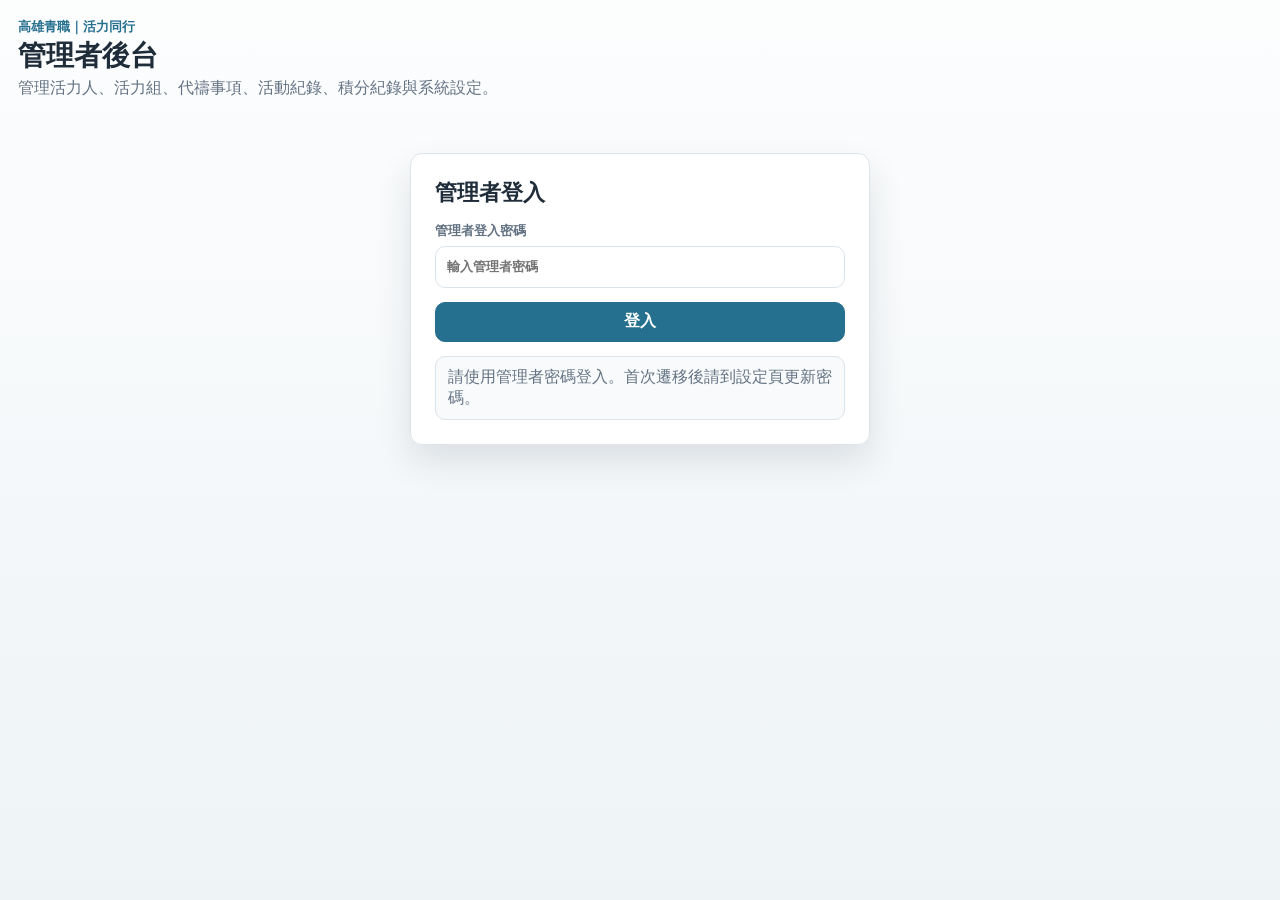
==== html/admin.html @ a7f7ca66 "Add files via upload" ====
<!DOCTYPE html>
<html lang="zh-Hant">
<head>
<meta charset="UTF-8">
  <meta name="viewport" content="width=device-width, initial-scale=1">
  <link rel="icon" type="image/png" href="../UI/app-icon.png">
  <link rel="apple-touch-icon" href="../UI/app-icon.png">
  <link rel="manifest" href="manifest.webmanifest?v=20260801-v01322-visualfix1">
<meta name="apple-mobile-web-app-capable" content="yes">
  <meta name="mobile-web-app-capable" content="yes">
  <meta name="apple-mobile-web-app-status-bar-style" content="default">
  <meta name="apple-mobile-web-app-title" content="高雄青職｜活力同行">
  <meta name="application-name" content="高雄青職｜活力同行">
  <meta name="theme-color" content="#8fd3ff">
  <title>高雄青職｜活力同行</title>
  <link rel="stylesheet" href="admin.css?v=20260801-v01322-visualfix1">
</head>
<body>
  <main class="shell">
    <header class="topbar">
      <div class="brand"><small>高雄青職｜活力同行</small><h1>管理者後台</h1><p>管理活力人、活力組、代禱事項、活動紀錄、積分紀錄與系統設定。</p></div>
      <div class="toolbar"><button id="logoutBtn" class="btn red hidden" type="button">登出後台</button></div>
    </header>

    <section id="loginView" class="panel login-card">
      <h2>管理者登入</h2>
      <label class="field">管理者登入密碼<input
        id="adminPasswordInput"
        name="admin-login-password-input"
        type="password"
        autocomplete="new-password"
        readonly
        placeholder="輸入管理者密碼"
      ></label>
      <button id="loginBtn" class="btn primary" type="button">登入</button>
      <div id="loginMessage" class="message">請使用管理者密碼登入。首次遷移後請到設定頁更新密碼。</div>
    </section>

    <section id="appView" class="layout hidden">
      <nav class="sidebar panel" aria-label="後台分頁">
        <button class="tab-btn active" data-tab="overview" type="button">總覽</button>
        <button class="tab-btn" data-tab="players" type="button">活力人</button>
        <button class="tab-btn" data-tab="groups" type="button">活力組</button>
        <button class="tab-btn" data-tab="groupPosts" type="button">小組公告</button>
        <button class="tab-btn" data-tab="cycles" type="button">週目</button>
        <button class="tab-btn" data-tab="prayers" type="button">代禱</button>
        <button class="tab-btn" data-tab="activityLogs" type="button">活動紀錄</button>
        <button class="tab-btn" data-tab="rewardLogs" type="button">積分紀錄</button>
        <button class="tab-btn" data-tab="chests" type="button">寶箱</button>
        <button class="tab-btn" data-tab="systemAnnouncements" type="button">系統公告</button>
        <button class="tab-btn" data-tab="specialTasks" type="button">特殊任務</button>
        <button class="tab-btn" data-tab="migration" type="button">資料升級</button>
        <button class="tab-btn" data-tab="settings" type="button">設定</button>
      </nav>

      <div class="content">
        <section id="overviewTab" class="panel section">
          <div class="section-head"><div><h2>系統總覽</h2><p id="overviewMeta">讀取中...</p></div><button class="btn primary" data-refresh="overview" type="button">更新總覽</button></div>
          <div class="metrics">
            <div class="metric"><span>活力人總數</span><strong id="metricPlayers">0</strong></div>
            <div class="metric"><span>社青</span><strong id="metricSocialYoungPlayers">0</strong></div>
            <div class="metric"><span>其他</span><strong id="metricOtherPlayers">0</strong></div>
            <div class="metric"><span>活力組</span><strong id="metricGroups">0</strong></div>
          </div>
          <div class="split">
            <section><h3>近期管理紀錄</h3><div id="recentAdminLogs" class="mini-list"></div></section>
            <section><h3>待留意事項</h3><div id="attentionList" class="mini-list"></div></section>
          </div>
          <div id="overviewMessage" class="message"></div>
        </section>

        <section id="playersTab" class="panel section hidden">
          <div class="section-head"><div><h2>活力人管理</h2><p>依出生年份自動分為：35 歲以下（含 35 歲）為社青；36 歲以上為其他。</p></div><button class="btn primary" data-refresh="players" type="button">更新活力人</button></div>
          <div class="toolbar">
            <input id="playerSearch" class="search-input" type="search" placeholder="搜尋姓名、帳號、照顧區、大區、活力組、ID">
            <select id="playerAgeGroupFilter"><option value="all">全部年齡層</option><option value="社青">社青</option><option value="其他">其他</option><option value="未設定">未設定出生年</option></select>
            <select id="playerStatusFilter"><option value="all">全部狀態</option><option value="active">啟用</option><option value="disabled">停用</option></select>
          </div>
          <div class="table-wrap"><table><thead><tr><th>活力人</th><th>年齡層</th><th>所屬</th><th>活力組</th><th>狀態</th><th>同行貢獻</th><th>登入</th><th>操作</th></tr></thead><tbody id="playersBody"></tbody></table></div>
          <div id="playersMessage" class="message"></div>
        </section>

        <section id="groupsTab" class="panel section hidden">
          <div class="section-head"><div><h2>活力組管理</h2><p>查看成員數、貢獻分數、邀請碼與啟用狀態。</p></div><button class="btn primary" data-refresh="groups" type="button">更新活力組</button></div>
          <div class="toolbar"><input id="groupSearch" class="search-input" type="search" placeholder="搜尋組名、建立者、邀請碼"><select id="groupStatusFilter"><option value="all">全部活力組</option><option value="enabled">啟用</option><option value="disabled">停用</option></select></div>
          <div class="table-wrap"><table><thead><tr><th>活力組</th><th>建立者</th><th>邀請碼</th><th>成員</th><th>貢獻</th><th>狀態</th><th>操作</th></tr></thead><tbody id="groupsBody"></tbody></table></div>
          <div id="groupsMessage" class="message"></div>
        </section>



        <section id="groupPostsTab" class="panel section hidden">
          <div class="section-head"><div><h2>小組公告管理</h2><p>查看各活力組公告，必要時由管理者移除。</p></div><button class="btn primary" data-refresh="groupPosts" type="button">更新小組公告</button></div>
          <div class="toolbar">
            <input id="groupPostSearch" class="search-input" type="search" placeholder="搜尋活力組、發布者、公告內容">
            <select id="groupPostStatusFilter"><option value="active">只看顯示中</option><option value="all">全部狀態</option><option value="deleted">已移除</option></select>
          </div>
          <div class="table-wrap"><table><thead><tr><th>活力組</th><th>發布者</th><th>公告內容</th><th>狀態</th><th>時間</th><th>操作</th></tr></thead><tbody id="groupPostsBody"></tbody></table></div>
          <div class="module-toolbar"><button id="loadMoreGroupPostsBtn" class="btn hidden" type="button">載入較舊公告</button></div>
          <div id="groupPostsMessage" class="message"></div>
        </section>

        <section id="cyclesTab" class="panel section hidden">
          <div class="section-head"><div><h2>週目管理</h2><p>週目由活力人完成旅程後自行進入；後台僅檢視各活力人的目前週目與資料狀態。</p></div><button class="btn primary" data-refresh="cycles" type="button">更新週目</button></div>
          <div id="cyclesCurrent" class="metrics"></div>
          <div class="table-wrap"><table><thead><tr><th>週目</th><th>狀態</th><th>期間</th><th>備註</th></tr></thead><tbody id="cyclesBody"></tbody></table></div>
          <div class="table-wrap"><table><thead><tr><th>活力人</th><th>目前週目</th><th>目前活力組</th><th>狀態</th></tr></thead><tbody id="cyclePlayersBody"></tbody></table></div>
          <div class="table-wrap"><table><thead><tr><th>活力人</th><th>週目</th><th>歷史活力組</th><th>狀態</th><th>時間</th></tr></thead><tbody id="cycleMembershipsBody"></tbody></table></div>
          <div class="table-wrap"><table><thead><tr><th>週目</th><th>活力組</th><th>成員</th><th>狀態</th></tr></thead><tbody id="cycleGroupsBody"></tbody></table></div>
          <div id="cyclesMessage" class="message"></div>
        </section>

        <section id="prayersTab" class="panel section hidden">
          <div class="section-head"><div><h2>代禱管理</h2><p>檢視內容、恢復或關閉代禱事項。</p></div><button class="btn primary" data-refresh="prayers" type="button">更新代禱</button></div>
          <div class="toolbar"><input id="prayerSearch" class="search-input" type="search" placeholder="搜尋標題、內容、發起者"><select id="prayerStatusFilter"><option value="all">全部狀態</option><option value="open">open</option><option value="closed">closed</option></select></div>
          <div class="table-wrap"><table><thead><tr><th>代禱事項</th><th>發起者</th><th>活力組</th><th>狀態</th><th>可見</th><th>互動</th><th>時間</th><th>操作</th></tr></thead><tbody id="prayersBody"></tbody></table></div>
          <div class="pagination-actions"><button id="loadMorePrayersBtn" class="btn" type="button">載入更多</button></div>
          <div id="prayersMessage" class="message"></div>
        </section>

        <section id="activityLogsTab" class="panel section hidden">
          <div class="section-head"><div><h2>活動紀錄</h2><p>每次讀取最新 100 筆，較舊資料按需載入；統計只計目前最新頁。</p></div><button class="btn primary" data-refresh="activityLogs" type="button">更新活動紀錄</button></div>
          <div id="activityAnalysis" class="metrics"></div>
          <div class="split">
            <section><h3>常見操作</h3><div id="activityTopActions" class="mini-list"></div></section>
            <section><h3>常見目標</h3><div id="activityTopTargets" class="mini-list"></div></section>
          </div>
          <div class="table-wrap"><table><thead><tr><th>動作</th><th>目標</th><th>內容</th><th>時間</th></tr></thead><tbody id="adminLogsBody"></tbody></table></div>
          <div class="module-toolbar"><button id="loadMoreAdminLogsBtn" class="btn hidden" type="button">載入較舊紀錄</button></div>
          <div id="activityLogsMessage" class="message"></div>
        </section>

        <section id="rewardLogsTab" class="panel section hidden">
          <div class="section-head"><div><h2>積分紀錄</h2><p>每次讀取最新 100 筆，較舊資料按需載入；統計只計目前最新頁。</p></div><button class="btn primary" data-refresh="rewardLogs" type="button">更新積分紀錄</button></div>
          <div id="rewardAnalysis" class="metrics"></div>
          <div class="split">
            <section><h3>活力人熱度</h3><div id="rewardTopPlayers" class="mini-list"></div></section>
            <section><h3>小組進展</h3><div id="rewardTopGroups" class="mini-list"></div></section>
          </div>
          <div class="split">
            <section><h3>來源分布</h3><div id="rewardSourceBreakdown" class="mini-list"></div></section>
            <section><h3>近況趨勢</h3><div id="rewardDailyTrend" class="mini-list"></div></section>
          </div>
          <div class="table-wrap"><table><thead><tr><th>活力人</th><th>來源</th><th>分數</th><th>時間</th></tr></thead><tbody id="rewardLogsBody"></tbody></table></div>
          <div class="module-toolbar"><button id="loadMoreRewardLogsBtn" class="btn hidden" type="button">載入較舊紀錄</button></div>
          <div id="rewardLogsMessage" class="message"></div>
        </section>

        <section id="chestsTab" class="panel section hidden">
          <div class="section-head"><div><h2>寶箱設定</h2><p>設定週目寶箱名稱、獎勵方式、獎勵說明與小組點數。</p></div><button class="btn primary" data-refresh="chests" type="button">更新寶箱</button></div>
          <div id="chestsList" class="settings-grid"></div>
          <div class="module-subsection">
            <div class="section-head"><div><h3>其他獎勵發放</h3><p>發放紀錄獨立分頁載入，預設只讀取待發放項目。</p></div></div>
            <div class="toolbar">
              <select id="chestRewardClaimFilter"><option value="PENDING">待發放</option><option value="ALL">全部紀錄</option><option value="FULFILLED">已發放</option><option value="UNCLAIMED">尚未申請</option></select>
              <button id="refreshChestClaimsBtn" class="btn" type="button">更新發放紀錄</button>
            </div>
            <div class="table-wrap module-table-wrap"><table>
              <thead><tr><th>活力人</th><th>寶箱／獎勵</th><th>取得時間</th><th>狀態</th><th>處理</th></tr></thead>
              <tbody id="chestRewardClaimsBody"></tbody>
            </table></div>
            <div class="module-toolbar"><button id="loadMoreChestClaimsBtn" class="btn hidden" type="button">載入較舊紀錄</button></div>
          </div>
          <div id="chestsMessage" class="message"></div>
        </section>

        <section id="systemAnnouncementsTab" class="panel section hidden">
          <div class="section-head">
            <div><h2>系統公告</h2><p>管理所有使用者都會收到的系統公告；與小組公告分開儲存。</p></div>
            <div class="toolbar">
              <button id="newSystemAnnouncementBtn" class="btn green" type="button">新增公告</button>
              <button class="btn primary" data-refresh="systemAnnouncements" type="button">更新公告</button>
            </div>
          </div>

          <form id="systemAnnouncementForm" class="module-form">
            <input id="systemAnnouncementId" type="hidden">
            <div class="module-form-grid">
              <label class="field full">公告標題<input id="systemAnnouncementTitle" type="text" maxlength="100" placeholder="輸入公告標題"></label>
              <label class="field full">公告內容<textarea id="systemAnnouncementContent" maxlength="5000" placeholder="輸入完整公告內容"></textarea></label>
              <label class="field">顯示開始時間<input id="systemAnnouncementStartAt" type="datetime-local"></label>
              <label class="field">顯示結束時間<input id="systemAnnouncementEndAt" type="datetime-local"></label>
              <label class="field">狀態<select id="systemAnnouncementStatus"><option value="draft">草稿</option><option value="active">啟用</option><option value="inactive">停用</option></select></label>
            </div>
            <div class="module-toolbar">
              <button class="btn primary" type="submit">儲存公告</button>
              <button id="cancelSystemAnnouncementEditBtn" class="btn" type="button">取消編輯</button>
            </div>
          </form>

          <div class="table-wrap module-table-wrap">
            <table>
              <thead><tr><th>公告</th><th>顯示期間</th><th>狀態</th><th>版本</th><th>最後修改</th><th>操作</th></tr></thead>
              <tbody id="systemAnnouncementsBody"></tbody>
            </table>
          </div>
          <div id="systemAnnouncementsMessage" class="message"></div>
        </section>

        <section id="specialTasksTab" class="panel section hidden">
          <div class="section-head">
            <div><h2>特殊任務</h2><p>管理任務、CSV 完成者名單、同組完成資格與獎勵發送。</p></div>
            <div class="toolbar">
              <button id="newSpecialTaskBtn" class="btn green" type="button">新增任務</button>
              <button class="btn primary" data-refresh="specialTasks" type="button">更新任務</button>
            </div>
          </div>

          <form id="specialTaskForm" class="module-form">
            <input id="specialTaskId" type="hidden">
            <div class="module-form-grid">
              <label class="field full">任務名稱<input id="specialTaskName" type="text" maxlength="100" placeholder="輸入任務名稱"></label>
              <label class="field full">任務說明<textarea id="specialTaskDescription" maxlength="5000" placeholder="輸入完整任務說明"></textarea></label>
              <label class="field">顯示開始時間<input id="specialTaskStartAt" type="datetime-local"></label>
              <label class="field">顯示結束時間<input id="specialTaskEndAt" type="datetime-local"></label>
              <label class="field">獎勵類型<select id="specialTaskRewardType"><option value="groupPoints">小組點數</option><option value="other">其他獎勵</option></select></label>
              <label id="specialTaskPointsField" class="field">小組點數<input id="specialTaskGroupBonusPoints" type="number" min="0" max="999999" step="1" value="0"></label>
              <label id="specialTaskRewardDescriptionField" class="field full hidden">其他獎勵說明<textarea id="specialTaskRewardDescription" maxlength="1000" placeholder="輸入其他獎勵內容"></textarea></label>
              <label class="field">狀態<select id="specialTaskStatus"><option value="draft">草稿</option><option value="active">啟用</option><option value="inactive">停用</option></select></label>
            </div>
            <div class="module-toolbar">
              <button class="btn primary" type="submit">儲存任務</button>
              <button id="cancelSpecialTaskEditBtn" class="btn" type="button">取消編輯</button>
            </div>
          </form>

          <div class="table-wrap module-table-wrap">
            <table>
              <thead><tr><th>任務</th><th>獎勵</th><th>顯示期間</th><th>狀態</th><th>完成／資格／獎勵處理</th><th>版本</th><th>最後修改</th><th>操作</th></tr></thead>
              <tbody id="specialTasksBody"></tbody>
            </table>
          </div>

          <section id="specialTaskWorkspace" class="module-workspace hidden">
            <div class="section-head">
              <div><h3 id="specialTaskWorkspaceTitle">任務完成者管理</h3><p id="specialTaskWorkspaceMeta"></p></div>
              <button id="closeSpecialTaskWorkspaceBtn" class="btn" type="button">關閉</button>
            </div>

            <div class="module-subsection">
              <h3>CSV 完成者名單</h3>
              <p class="inline-note">固定標題列：照顧區,大區,真實姓名。系統會依這三欄找到使用者，並自動確認同一活力組的所有有效成員是否都在得獎名單中；選擇檔案後只進行預覽，不會立即寫入正式資料。</p>
              <div class="module-toolbar">
                <button id="downloadSpecialTaskCsvTemplateBtn" class="btn" type="button">下載 CSV 範本</button>
                <label class="file-field btn primary">選擇 CSV<input id="specialTaskCsvFile" type="file" accept=".csv,text/csv"></label>
                <button id="clearSpecialTaskCsvPreviewBtn" class="btn" type="button">清除預覽</button>
                <button id="confirmSpecialTaskCsvBtn" class="btn green" type="button" disabled>確認匯入</button>
              </div>
              <pre id="specialTaskCsvRawPreview" class="csv-raw-preview hidden"></pre>
              <div id="specialTaskCsvStats" class="module-stats hidden"></div>
              <div id="specialTaskCsvPreviewWrap" class="table-wrap module-table-wrap hidden">
                <table>
                  <thead><tr><th>列</th><th>照顧區</th><th>大區</th><th>真實姓名</th><th>系統活力組</th><th>比對狀態</th><th>原因</th></tr></thead>
                  <tbody id="specialTaskCsvPreviewBody"></tbody>
                </table>
              </div>
            </div>

            <div class="module-subsection">
              <div class="section-head">
                <div><h3>完成與獎勵結果</h3><p>資格以確認 CSV 當下的同組快照為準；發獎時依 rewardKey 防止重複發送。</p></div>
                <div class="toolbar">
                  <button id="refreshSpecialTaskResultsBtn" class="btn" type="button">更新結果</button>
                  <button id="sendSpecialTaskRewardsBtn" class="btn amber" type="button">發送獎勵</button>
                </div>
              </div>
              <div id="specialTaskResultStats" class="module-stats"></div>
              <div id="specialTaskGroupStatsWrap" class="table-wrap module-table-wrap">
                <table>
                  <thead><tr><th>活力組</th><th>完成者</th><th>符合資格</th><th>獎勵處理</th><th>失敗</th></tr></thead>
                  <tbody id="specialTaskGroupStatsBody"></tbody>
                </table>
              </div>
              <div class="table-wrap module-table-wrap">
                <table>
                  <thead><tr><th>完成者</th><th>照顧區／大區</th><th>活力組</th><th>完成資格</th><th>獎勵狀態</th><th>發送時間／錯誤</th><th>操作</th></tr></thead>
                  <tbody id="specialTaskResultsBody"></tbody>
                </table>
              </div>
              <div id="specialTaskSendResult" class="message"></div>
            </div>
          </section>

          <div id="specialTasksMessage" class="message"></div>
        </section>

        <section id="migrationTab" class="panel section hidden">
          <div class="section-head">
            <div>
              <h2>資料升級</h2>
              <p>背景準備期間玩家可正常使用；只有按下「開始最後切換」後，才會短暫暫停登入與資料寫入。背景自動處理最多 60 分鐘，最後切換最多 10 分鐘。</p>
            </div>
            <button class="btn primary" data-refresh="migration" type="button">更新狀態</button>
          </div>
          <div class="module-subsection">
            <div class="section-head">
              <div>
                <h3>本版安全資料整理</h3>
                <p>先預覽影響範圍；正式執行前自動備份，並以分批方式處理。一般使用者不會觸發此流程。</p>
              </div>
              <div class="toolbar">
                <button id="previewFix12DataRepairsBtn" class="btn" type="button">預覽影響範圍</button>
                <button id="runFix12DataRepairBatchBtn" class="btn amber" type="button">執行下一批</button>
              </div>
            </div>
            <div class="migration-status-grid">
              <article class="mini-item"><small>整理狀態</small><strong id="fix12OverallRepairStatus">讀取中</strong></article>
              <article class="mini-item"><small>小組公告整理</small><strong id="fix12GroupPostsRepairStatus">讀取中</strong></article>
              <article class="mini-item"><small>共同任務足跡回填</small><strong id="fix12GroupTasksRepairStatus">讀取中</strong></article>
              <article class="mini-item"><small>備份與進度</small><strong id="fix12BackupProgressStatus">讀取中</strong></article>
            </div>
            <div id="fix12DataRepairsMessage" class="message"></div>
          </div>
          <div id="v0131MaintenanceStatusGrid" class="migration-status-grid">
            <article class="mini-item"><small>玩家使用狀態</small><strong id="migrationPlayerAccess">讀取中</strong></article>
            <article class="mini-item"><small>資料升級狀態</small><strong id="v0131MigrationStatus">讀取中</strong></article>
            <article class="mini-item"><small>目前處理階段</small><strong id="migrationPhaseChinese">讀取中</strong></article>
            <article class="mini-item"><small>背景自動處理</small><strong id="migrationAutoRun">讀取中</strong></article>
            <article class="mini-item"><small>背景處理次數</small><strong id="migrationRunWindow">0／0</strong></article>
            <article class="mini-item"><small>最後切換</small><strong id="migrationFinalizationWindow">尚未開始</strong></article>
            <article class="mini-item"><small>資料讀取方式</small><strong id="archiveRoutingMode">讀取中</strong></article>
            <article class="mini-item"><small>封存資料庫</small><strong id="archiveSetStatus">讀取中</strong></article>
            <article class="mini-item"><small>背景處理程序</small><strong id="maintenanceWorkerStatus">讀取中</strong></article>
            <article class="mini-item"><small>目前背景工作</small><strong id="maintenanceWorkerSubtask">讀取中</strong></article>
          </div>
          <article id="v0131MigrationErrorCard" class="mini-item migration-error hidden">
            <strong>資料升級錯誤</strong>
            <small id="v0131MigrationLastError"></small>
          </article>
          <div class="toolbar">
            <button id="runV0131MigrationBtn" class="btn amber" type="button">開始背景資料準備</button>
            <button id="resumeV0131MigrationBtn" class="btn" type="button" disabled>繼續背景資料準備</button>
            <button id="pauseV0131MigrationBtn" class="btn red" type="button" disabled>暫停並恢復玩家使用</button>
            <button id="finalizeV0131MigrationBtn" class="btn green" type="button" disabled>開始最後切換</button>
            <button id="verifyV0131MigrationBtn" class="btn primary" type="button" disabled>完成後再核對</button>
            <button id="resetV0132MigrationBtn" class="btn danger" type="button" disabled>重設未寫入的預檢</button>
          </div>
          <small class="inline-note">「開始背景資料準備」不會封鎖玩家。背景準備完成後，系統會停止並等待管理員確認；不會自行進入最後切換。</small>
          <pre id="v0131MigrationDetails" class="csv-raw-preview"></pre>
          <div id="v0131MigrationMessage" class="message"></div>
          <hr>
          <div class="section-head">
            <div>
              <h2>日常資料整理與歷史封存</h2>
              <p>近期常用資料保留在主要資料庫；較舊明細完成封存與核對後，才依設定時間清理。</p>
            </div>
          </div>
          <div class="migration-status-grid">
            <article class="mini-item"><small>封存資料庫狀態</small><strong id="archiveSpreadsheetStatus">讀取中</strong></article>
            <article class="mini-item"><small>目前階段</small><strong id="archiveStage">尚無批次</strong></article>
            <article class="mini-item"><small>待封存／待清理</small><strong id="archivePendingCounts">0／0</strong></article>
            <article class="mini-item"><small>已完成／失敗</small><strong id="archiveCompletedCounts">0／0</strong></article>
            <article class="mini-item"><small>已封存／已清理筆數</small><strong id="archiveRecordCounts">0／0</strong></article>
            <article class="mini-item"><small>待清理筆數</small><strong id="archivePendingCleanupRecords">0</strong></article>
            <article class="mini-item"><small>處理進度</small><strong id="archiveCheckpoint">—</strong></article>
            <article class="mini-item"><small>最早清理時間</small><strong id="archiveCleanupNotBefore">—</strong></article>
            <article class="mini-item"><small>即時彙整最後成功</small><strong id="hotAggregationLastSuccess">尚無紀錄</strong></article>
            <article class="mini-item"><small>每週封存最後執行</small><strong id="weeklyArchiveLastRun">尚無紀錄</strong></article>
            <article class="mini-item"><small>延後清理最後執行</small><strong id="archiveCleanupLastRun">尚無紀錄</strong></article>
            <article class="mini-item"><small>下一次預定執行</small><strong id="maintenanceNextSchedule">—</strong></article>
            <article class="mini-item"><small>每日核對</small><strong id="dailyReconciliationStatus">尚未執行</strong></article>
            <article class="mini-item"><small>最後錯誤</small><strong id="archiveLastError">—</strong></article>
          </div>
          <div class="toolbar">
            <input id="archiveBatchIdInput" class="search-input" type="search" placeholder="輸入封存批次編號；留空使用最新批次">
            <button id="runDailyReconciliationBtn" class="btn green" type="button">重新執行每日核對</button>
            <button id="runWeeklyArchiveBtn" class="btn amber" type="button">重新執行每週封存</button>
            <button id="runArchiveCleanupBtn" class="btn primary" type="button">重新執行延後清理</button>
            <button id="verifyLatestArchiveBtn" class="btn" type="button">核對指定封存批次</button>
            <button id="viewArchiveManifestBtn" class="btn" type="button">查看指定封存批次</button>
            <button id="resumeFailedArchiveBtn" class="btn amber" type="button">繼續失敗的封存工作</button>
            <button id="ensureMaintenanceTriggersBtn" class="btn" type="button">建立／修復排程</button>
          </div>
          <pre id="archiveManifestDetail" class="csv-raw-preview hidden"></pre>
          <div id="archiveMaintenanceMessage" class="message"></div>
        </section>

        <section id="settingsTab" class="panel section hidden">
          <div class="section-head">
            <div>
              <h2>系統設定</h2>
              <p>此頁只顯示已登記、已接入系統的設定。名稱與積分會同步至既有使用者頁面；不會修改使用者頁面的版面或操作流程。</p>
            </div>
            <div class="toolbar">
              <button id="normalizeSettingsBtn" class="btn amber" type="button">整理重複與無效設定</button>
              <button class="btn primary" data-refresh="settings" type="button">更新設定</button>
            </div>
          </div>
          <form id="adminPasswordForm" class="settings-grid" autocomplete="off">
            <article class="setting-row">
              <div>
                <strong>管理者密碼</strong>
                <small>使用 salt + SHA-256 儲存；修改後會讓既有後台登入狀態失效。</small>
              </div>
              <label class="field">目前密碼<input id="currentAdminPassword" type="password" autocomplete="current-password"></label>
              <label class="field">新密碼<input id="newAdminPassword" type="password" minlength="8" maxlength="64" autocomplete="new-password" placeholder="8 至 64 碼"></label>
              <label class="field">確認新密碼<input id="confirmAdminPassword" type="password" minlength="8" maxlength="64" autocomplete="new-password"></label>
              <button class="btn primary" type="submit">更新管理者密碼</button>
            </article>
          </form>
          <div id="settingsHealth" class="setting-health"></div>
          <div id="settingsList" class="settings-grid"></div>
          <div id="settingsMessage" class="message"></div>
        </section>
      </div>
    </section>
  </main>

  <div id="loading" class="loading hidden"><div class="loading-card"><div class="spinner"></div><span id="loadingText">處理中...</span></div></div>
  <script src="runtime-settings.js?v=20260806-deployalign1"></script>
  <script src="server-client.js?v=20260801-v01322-visualfix1"></script>
  <script src="admin.js?v=20260801-v01322-visualfix1"></script>
</body>
</html>
---- html/admin.css ----
:root {
  --bg:#eef3f6;
  --panel:#fff;
  --soft:#f8fafb;
  --ink:#1f2d3a;
  --muted:#637283;
  --line:#dce4ea;
  --brand:#256f8f;
  --brand-dark:#174d66;
  --green:#208863;
  --red:#bb3f46;
  --amber:#b97922;
  --shadow:0 16px 34px rgba(33,48,63,.12);
  --radius:12px
}
* {
  box-sizing:border-box
}
body {
  margin:0;
  min-height:100vh;
  background:linear-gradient(180deg,rgba(255,255,255,.86),rgba(238,243,246,.94)),var(--bg);
  color:var(--ink);
  font-family:-apple-system,BlinkMacSystemFont,"Segoe UI","Noto Sans TC","Microsoft JhengHei",sans-serif
}
h1,h2,h3,p {
  margin:0
}
h1 {
  font-size:28px;
  line-height:1.15
}
h2 {
  font-size:22px
}
h3 {
  font-size:16px
}
p {
  color:var(--muted);
  line-height:1.55
}
button,input,select,textarea {
  font:inherit
}
button {
  cursor:pointer
}
button:disabled {
  cursor:not-allowed;
  opacity:.55
}
.hidden {
  display:none!important
}
.shell {
  width:min(1280px,100%);
  margin:auto;
  padding:18px
}
.topbar,.section-head,.toolbar,.row-actions {
  display:flex;
  gap:12px
}
.topbar,.section-head {
  align-items:flex-start;
  justify-content:space-between;
  margin-bottom:14px
}
.toolbar,.row-actions {
  flex-wrap:wrap;
  align-items:center
}
.brand {
  display:grid;
  gap:4px
}
.brand small {
  color:var(--brand);
  font-weight:900
}
.panel {
  background:rgba(255,255,255,.96);
  border:1px solid var(--line);
  border-radius:var(--radius);
  box-shadow:var(--shadow)
}
.layout {
  display:grid;
  grid-template-columns:210px minmax(0,1fr);
  gap:14px;
  align-items:start
}
.sidebar {
  position:sticky;
  top:12px;
  padding:10px;
  display:grid;
  gap:6px
}
.tab-btn {
  width:100%;
  min-height:44px;
  border:0;
  border-radius:10px;
  background:transparent;
  color:var(--muted);
  text-align:left;
  padding:0 12px;
  font-weight:850
}
.tab-btn.active {
  background:var(--brand);
  color:#fff;
  box-shadow:0 8px 16px rgba(37,111,143,.18)
}
.content,.section,.mini-list,.settings-grid {
  display:grid;
  gap:14px;
  min-width:0
}
.section {
  padding:16px
}
.login-card {
  width:min(460px,100%);
  margin:52px auto;
  padding:24px;
  display:grid;
  gap:14px
}
.field {
  display:grid;
  gap:6px;
  color:var(--muted);
  font-size:13px;
  font-weight:850
}
input,select,textarea {
  width:100%;
  min-height:42px;
  border:1px solid var(--line);
  border-radius:10px;
  background:#fff;
  color:var(--ink);
  padding:0 11px;
  outline:none
}
input:focus,select:focus,textarea:focus {
  border-color:var(--brand);
  box-shadow:0 0 0 3px rgba(37,111,143,.12)
}
.search-input {
  width:min(300px,100%)
}
.btn {
  min-height:40px;
  border:1px solid var(--line);
  border-radius:10px;
  background:#fff;
  color:var(--ink);
  padding:0 12px;
  font-weight:850
}
.btn.primary {
  border-color:var(--brand);
  background:var(--brand);
  color:#fff
}
.btn.green {
  border-color:rgba(32,136,99,.2);
  background:#e9f6f0;
  color:var(--green)
}
.btn.red {
  border-color:rgba(187,63,70,.2);
  background:#fff0f1;
  color:var(--red)
}
.btn.amber {
  border-color:rgba(185,121,34,.22);
  background:#fff6e7;
  color:var(--amber)
}
.btn.small {
  min-height:32px;
  border-radius:8px;
  font-size:13px;
  padding:0 9px
}
.metrics {
  display:grid;
  grid-template-columns:repeat(5,minmax(0,1fr));
  gap:10px
}
.metric {
  padding:14px;
  background:var(--soft);
  border:1px solid var(--line);
  border-radius:12px
}
.metric span {
  color:var(--muted);
  font-size:13px;
  font-weight:850
}
.metric strong {
  display:block;
  margin-top:8px;
  font-size:28px;
  line-height:1;
  color:var(--brand-dark)
}
.split {
  display:grid;
  grid-template-columns:1fr 1fr;
  gap:12px
}
.mini-item {
  padding:10px;
  border:1px solid var(--line);
  border-radius:10px;
  background:#fff;
  display:grid;
  gap:4px
}
.mini-item strong {
  font-size:14px
}
.mini-item small {
  color:var(--muted)
}
.table-wrap {
  width:100%;
  overflow:auto;
  border:1px solid var(--line);
  border-radius:12px;
  background:#fff
}
table {
  width:100%;
  min-width:980px;
  border-collapse:collapse
}
th,td {
  padding:10px;
  border-bottom:1px solid #edf2f5;
  text-align:left;
  vertical-align:top;
  font-size:13px;
  line-height:1.45
}
th {
  position:sticky;
  top:0;
  z-index:1;
  background:#f5f8fa;
  color:#465765;
  font-weight:950
}
tr:last-child td {
  border-bottom:0
}
.cell-main {
  display:grid;
  gap:4px
}
.cell-main small {
  color:var(--muted)
}
.pill {
  display:inline-flex;
  align-items:center;
  min-height:24px;
  padding:0 8px;
  border-radius:999px;
  background:#edf3f6;
  color:#526372;
  font-size:12px;
  font-weight:900;
  white-space:nowrap
}
.pill.active,.pill.open,.pill.enabled {
  background:#e8f6ef;
  color:var(--green)
}
.pill.disabled {
  background:#fff0f1;
  color:var(--red)
}
.pill.closed {
  background:#eceff2;
  color:#6a737c
}
.message {
  min-height:40px;
  padding:10px 12px;
  border-radius:10px;
  border:1px solid var(--line);
  background:#f8fafb;
  color:var(--muted);
  white-space:pre-wrap
}
.message.success {
  border-color:#bce1cf;
  background:#edf8f2;
  color:var(--green);
  font-weight:850
}
.message.error {
  border-color:#f0bdc0;
  background:#fff3f3;
  color:var(--red);
  font-weight:850
}
.setting-category {
  display:grid;
  gap:8px;
  padding:12px;
  border:1px solid var(--line);
  border-radius:12px;
  background:var(--soft)
}
.setting-category h3 {
  color:var(--brand-dark)
}
.setting-category p {
  font-size:13px
}
.setting-health {
  display:grid;
  gap:8px
}
.setting-health .mini-item {
  border-left:4px solid var(--brand)
}
.setting-health.is-healthy .mini-item {
  border-left-color:var(--green);
  background:#edf8f2
}
.setting-health.has-issues .mini-item {
  border-left-color:var(--amber);
  background:#fffaf0
}
.migration-status-grid {
  display:grid;
  grid-template-columns:repeat(2,minmax(0,1fr));
  gap:10px
}
.migration-status-grid .mini-item {
  min-height:76px
}
.migration-status-grid .mini-item strong {
  color:var(--brand-dark)
}
.migration-error {
  border-left:4px solid var(--red)
}
.setting-row {
  display:grid;
  grid-template-columns:minmax(220px,1fr) minmax(220px,1.35fr) auto;
  gap:10px;
  align-items:center;
  padding:10px;
  border:1px solid var(--line);
  border-radius:10px;
  background:#fff
}
.setting-meta {
  display:grid;
  gap:4px
}
.setting-meta p {
  font-size:12px
}
.setting-meta small {
  color:var(--brand);
  font-weight:800
}
.chest-setting-preview {
  display:flex;
  align-items:center;
  gap:10px
}
.chest-setting-preview img {
  width:54px;
  height:54px;
  object-fit:contain;
  border-radius:10px;
  background:#fff;
  border:1px solid var(--line)
}
.chest-setting-fields {
  display:grid;
  gap:8px
}
.setting-target {
  display:inline-flex;
  width:max-content;
  max-width:100%;
  padding:3px 7px;
  border-radius:999px;
  background:#e8f2f6;
  color:var(--brand-dark);
  font-size:11px;
  font-weight:900
}
.setting-default {
  display:inline-flex;
  width:max-content;
  max-width:100%;
  padding:3px 7px;
  border-radius:999px;
  background:#fff4d8;
  color:#7a5a1f;
  font-size:11px;
  font-weight:900
}
.tool-form {
  display:grid;
  grid-template-columns:minmax(120px,180px) 1fr auto;
  gap:10px;
  align-items:end
}
.module-form{
  display:grid;
  gap:12px;
  padding:14px;
  border:1px solid var(--line);
  border-radius:12px;
  background:var(--soft)
}
.module-form-grid{
  display:grid;
  grid-template-columns:repeat(2,minmax(0,1fr));
  gap:10px
}
.module-form-grid .full{
  grid-column:1/-1
}
textarea{
  min-height:120px;
  resize:vertical;
  border:1px solid var(--line);
  border-radius:10px;
  background:#fff;
  color:var(--ink);
  padding:10px 11px;
  outline:none;
  line-height:1.55
}
.module-toolbar{
  display:flex;
  gap:8px;
  flex-wrap:wrap;
  align-items:center
}
.module-table-wrap{
  max-height:460px
}
.module-workspace{
  display:grid;
  gap:14px;
  padding:14px;
  border:1px solid var(--line);
  border-radius:12px;
  background:#fbfcfd
}
.module-subsection{
  display:grid;
  gap:10px
}
.module-subsection h3{
  color:var(--brand-dark)
}
.module-stats{
  display:grid;
  grid-template-columns:repeat(5,minmax(0,1fr));
  gap:8px
}
.module-stat{
  padding:10px;
  border:1px solid var(--line);
  border-radius:10px;
  background:#fff
}
.module-stat span{
  display:block;
  color:var(--muted);
  font-size:12px;
  font-weight:850
}
.module-stat strong{
  display:block;
  margin-top:5px;
  color:var(--brand-dark);
  font-size:22px
}
.csv-raw-preview{
  max-height:180px;
  margin:0;
  padding:10px;
  overflow:auto;
  border:1px solid var(--line);
  border-radius:10px;
  background:#17232d;
  color:#eaf3f7;
  white-space:pre-wrap;
  overflow-wrap:anywhere;
  font-family:Consolas,"Courier New",monospace;
  font-size:12px;
  line-height:1.5
}
.inline-note{
  color:var(--muted);
  font-size:12px;
  line-height:1.5
}
.status-summary{
  display:flex;
  flex-wrap:wrap;
  gap:6px
}
.file-field{
  position:relative;
  display:inline-flex;
  align-items:center
}
.file-field input[type="file"]{
  position:absolute;
  width:1px;
  height:1px;
  opacity:0;
  pointer-events:none
}
@media(max-width:980px) {
  .module-stats{
    grid-template-columns:repeat(2,minmax(0,1fr))
  }
}
@media(max-width:620px) {
  .module-form-grid,
  .module-stats{
    grid-template-columns:1fr
  }
  .module-form-grid .full{
    grid-column:auto
  }
}

.loading {
  position:fixed;
  inset:0;
  z-index:50;
  display:grid;
  place-items:center;
  background:rgba(31,45,58,.28);
  backdrop-filter:blur(3px)
}
.loading-card {
  min-width:220px;
  padding:18px;
  border-radius:14px;
  background:#fff;
  border:1px solid var(--line);
  box-shadow:var(--shadow);
  display:grid;
  justify-items:center;
  gap:12px;
  font-weight:850
}
.spinner {
  width:30px;
  height:30px;
  border:4px solid #e4edf2;
  border-top-color:var(--brand);
  border-radius:50%;
  animation:spin .8s linear infinite
}
@keyframes spin {
  to {
    transform:rotate(360deg)
  }
}
@media(max-width:980px) {
  .layout {
    grid-template-columns:1fr
  }
  .sidebar {
    position:static;
    grid-template-columns:repeat(3,1fr)
  }
  .metrics {
    grid-template-columns:repeat(2,1fr)
  }
  .split,.tool-form {
    grid-template-columns:1fr
  }
}
@media(max-width:620px) {
  .shell {
    padding:12px
  }
  .topbar,.section-head {
    display:grid
  }
  .sidebar {
    grid-template-columns:1fr 1fr
  }
  .metrics {
    grid-template-columns:1fr
  }
  .migration-status-grid {
    grid-template-columns:1fr
  }
  .setting-row {
    grid-template-columns:1fr
  }
  .search-input {
    width:100%
  }
  .toolbar .btn {
    flex:1
  }
}
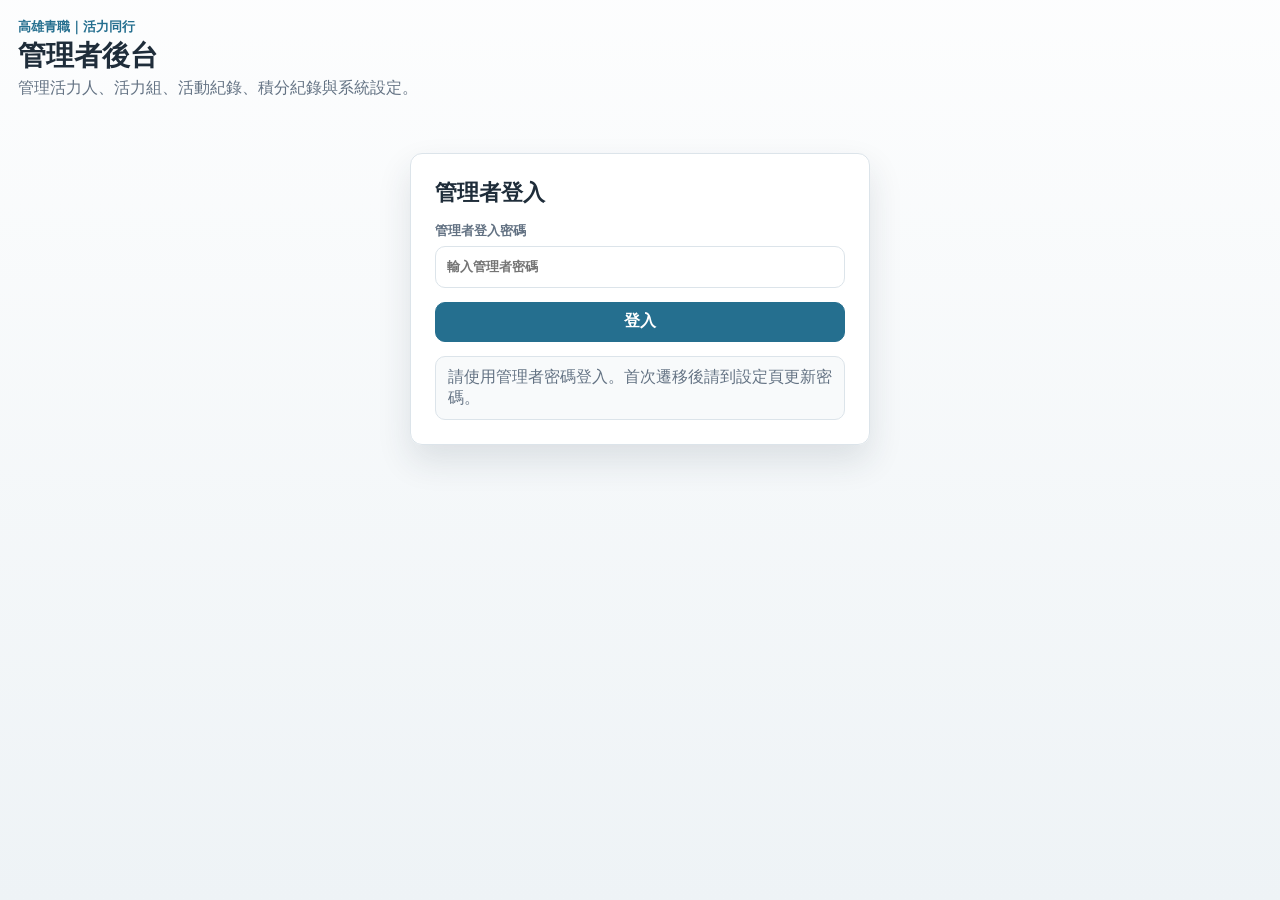
==== commit c2b7223f: "Add files via upload" ====
--- a/html/admin.html
+++ b/html/admin.html
@@ -5,7 +5,7 @@
   <meta name="viewport" content="width=device-width, initial-scale=1">
   <link rel="icon" type="image/png" href="../UI/app-icon.png">
   <link rel="apple-touch-icon" href="../UI/app-icon.png">
-  <link rel="manifest" href="manifest.webmanifest?v=20260801-v01322-visualfix1">
+  <link rel="manifest" href="manifest.webmanifest?v=20260813-stableasset1">
 <meta name="apple-mobile-web-app-capable" content="yes">
   <meta name="mobile-web-app-capable" content="yes">
   <meta name="apple-mobile-web-app-status-bar-style" content="default">
@@ -13,12 +13,12 @@
   <meta name="application-name" content="高雄青職｜活力同行">
   <meta name="theme-color" content="#8fd3ff">
   <title>高雄青職｜活力同行</title>
-  <link rel="stylesheet" href="admin.css?v=20260801-v01322-visualfix1">
+  <link rel="stylesheet" href="admin.css?v=20260813-stableasset1">
 </head>
 <body>
   <main class="shell">
     <header class="topbar">
-      <div class="brand"><small>高雄青職｜活力同行</small><h1>管理者後台</h1><p>管理活力人、活力組、代禱事項、活動紀錄、積分紀錄與系統設定。</p></div>
+      <div class="brand"><small>高雄青職｜活力同行</small><h1>管理者後台</h1><p>管理活力人、活力組、活動紀錄、積分紀錄與系統設定。</p></div>
       <div class="toolbar"><button id="logoutBtn" class="btn red hidden" type="button">登出後台</button></div>
     </header>
 
@@ -43,7 +43,6 @@
         <button class="tab-btn" data-tab="groups" type="button">活力組</button>
         <button class="tab-btn" data-tab="groupPosts" type="button">小組公告</button>
         <button class="tab-btn" data-tab="cycles" type="button">週目</button>
-        <button class="tab-btn" data-tab="prayers" type="button">代禱</button>
         <button class="tab-btn" data-tab="activityLogs" type="button">活動紀錄</button>
         <button class="tab-btn" data-tab="rewardLogs" type="button">積分紀錄</button>
         <button class="tab-btn" data-tab="chests" type="button">寶箱</button>
@@ -110,13 +109,6 @@
           <div id="cyclesMessage" class="message"></div>
         </section>
 
-        <section id="prayersTab" class="panel section hidden">
-          <div class="section-head"><div><h2>代禱管理</h2><p>檢視內容、恢復或關閉代禱事項。</p></div><button class="btn primary" data-refresh="prayers" type="button">更新代禱</button></div>
-          <div class="toolbar"><input id="prayerSearch" class="search-input" type="search" placeholder="搜尋標題、內容、發起者"><select id="prayerStatusFilter"><option value="all">全部狀態</option><option value="open">open</option><option value="closed">closed</option></select></div>
-          <div class="table-wrap"><table><thead><tr><th>代禱事項</th><th>發起者</th><th>活力組</th><th>狀態</th><th>可見</th><th>互動</th><th>時間</th><th>操作</th></tr></thead><tbody id="prayersBody"></tbody></table></div>
-          <div class="pagination-actions"><button id="loadMorePrayersBtn" class="btn" type="button">載入更多</button></div>
-          <div id="prayersMessage" class="message"></div>
-        </section>
 
         <section id="activityLogsTab" class="panel section hidden">
           <div class="section-head"><div><h2>活動紀錄</h2><p>每次讀取最新 100 筆，較舊資料按需載入；統計只計目前最新頁。</p></div><button class="btn primary" data-refresh="activityLogs" type="button">更新活動紀錄</button></div>
@@ -407,8 +399,8 @@
   </main>
 
   <div id="loading" class="loading hidden"><div class="loading-card"><div class="spinner"></div><span id="loadingText">處理中...</span></div></div>
-  <script src="runtime-settings.js?v=20260806-deployalign1"></script>
-  <script src="server-client.js?v=20260801-v01322-visualfix1"></script>
-  <script src="admin.js?v=20260801-v01322-visualfix1"></script>
+  <script src="runtime-settings.js?v=20260813-stableasset1"></script>
+  <script src="server-client.js?v=20260813-stableasset1"></script>
+  <script src="admin.js?v=20260813-stableasset1"></script>
 </body>
 </html>
